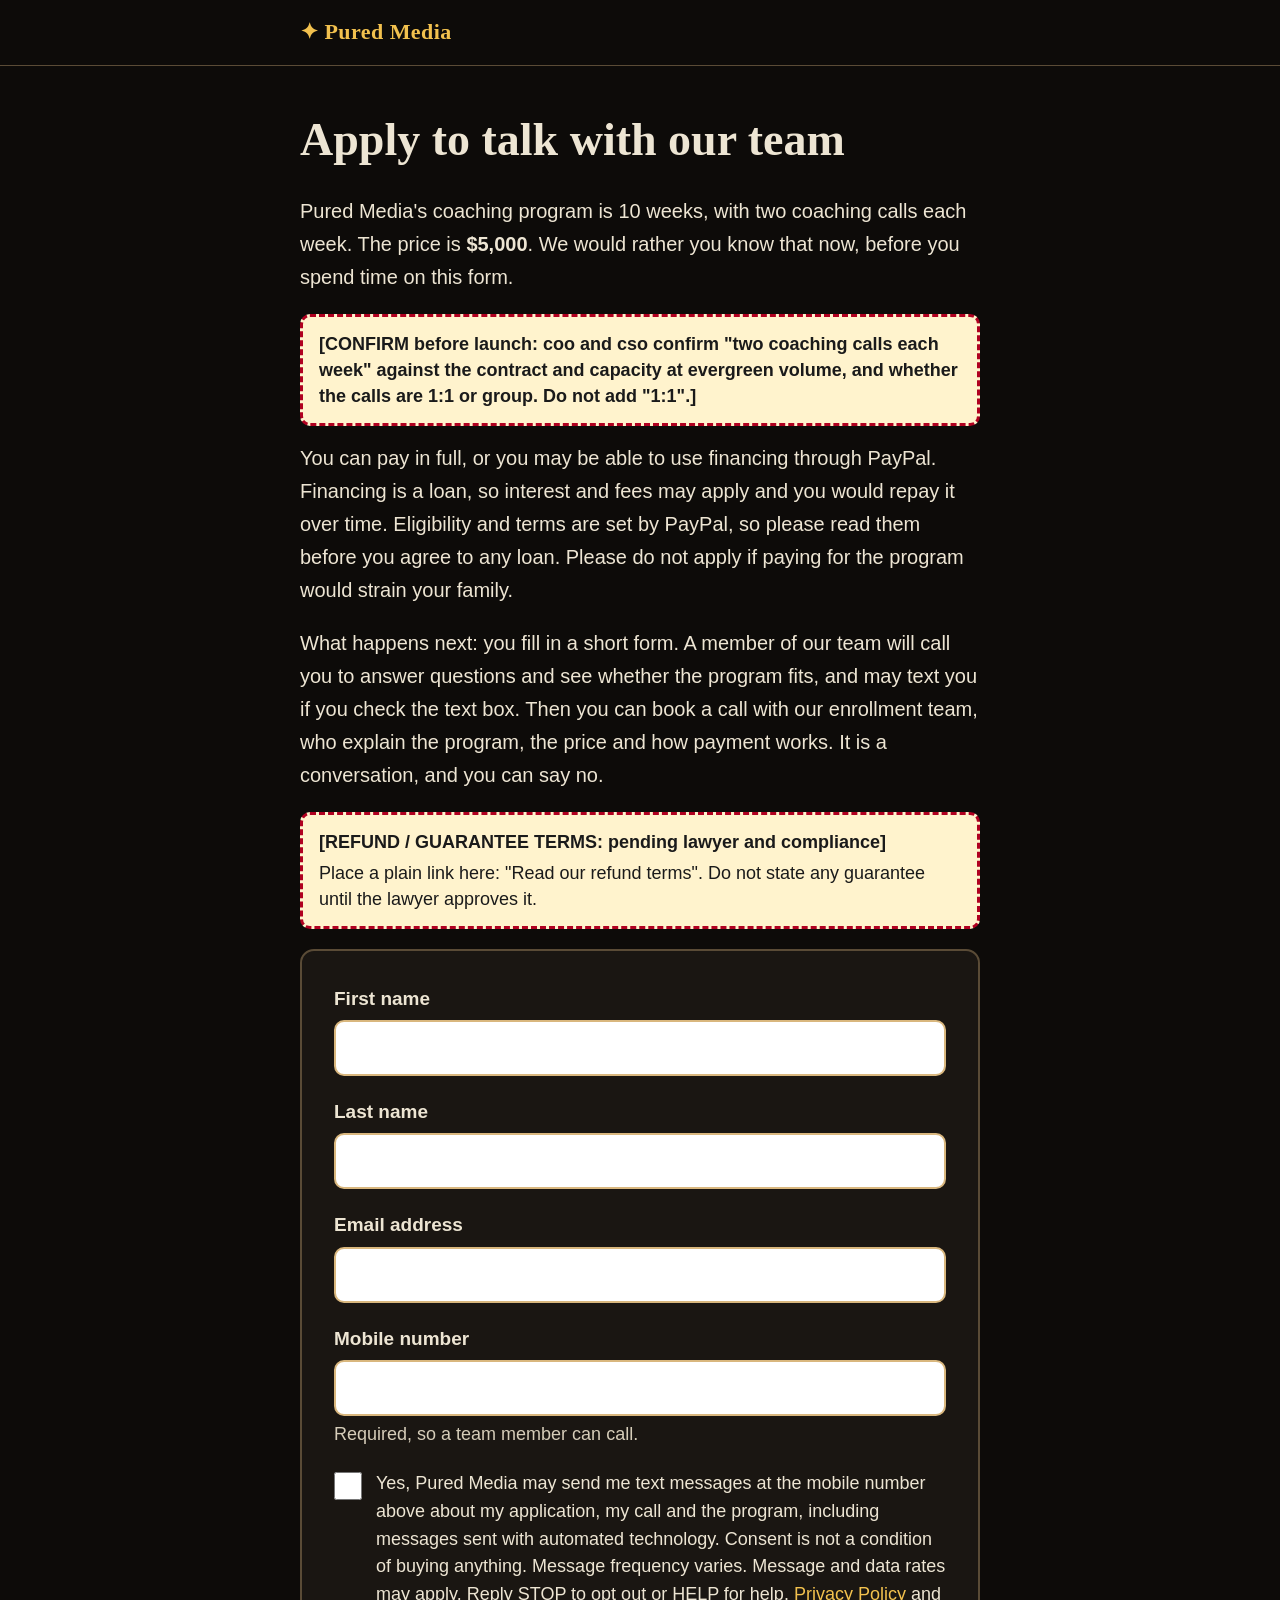
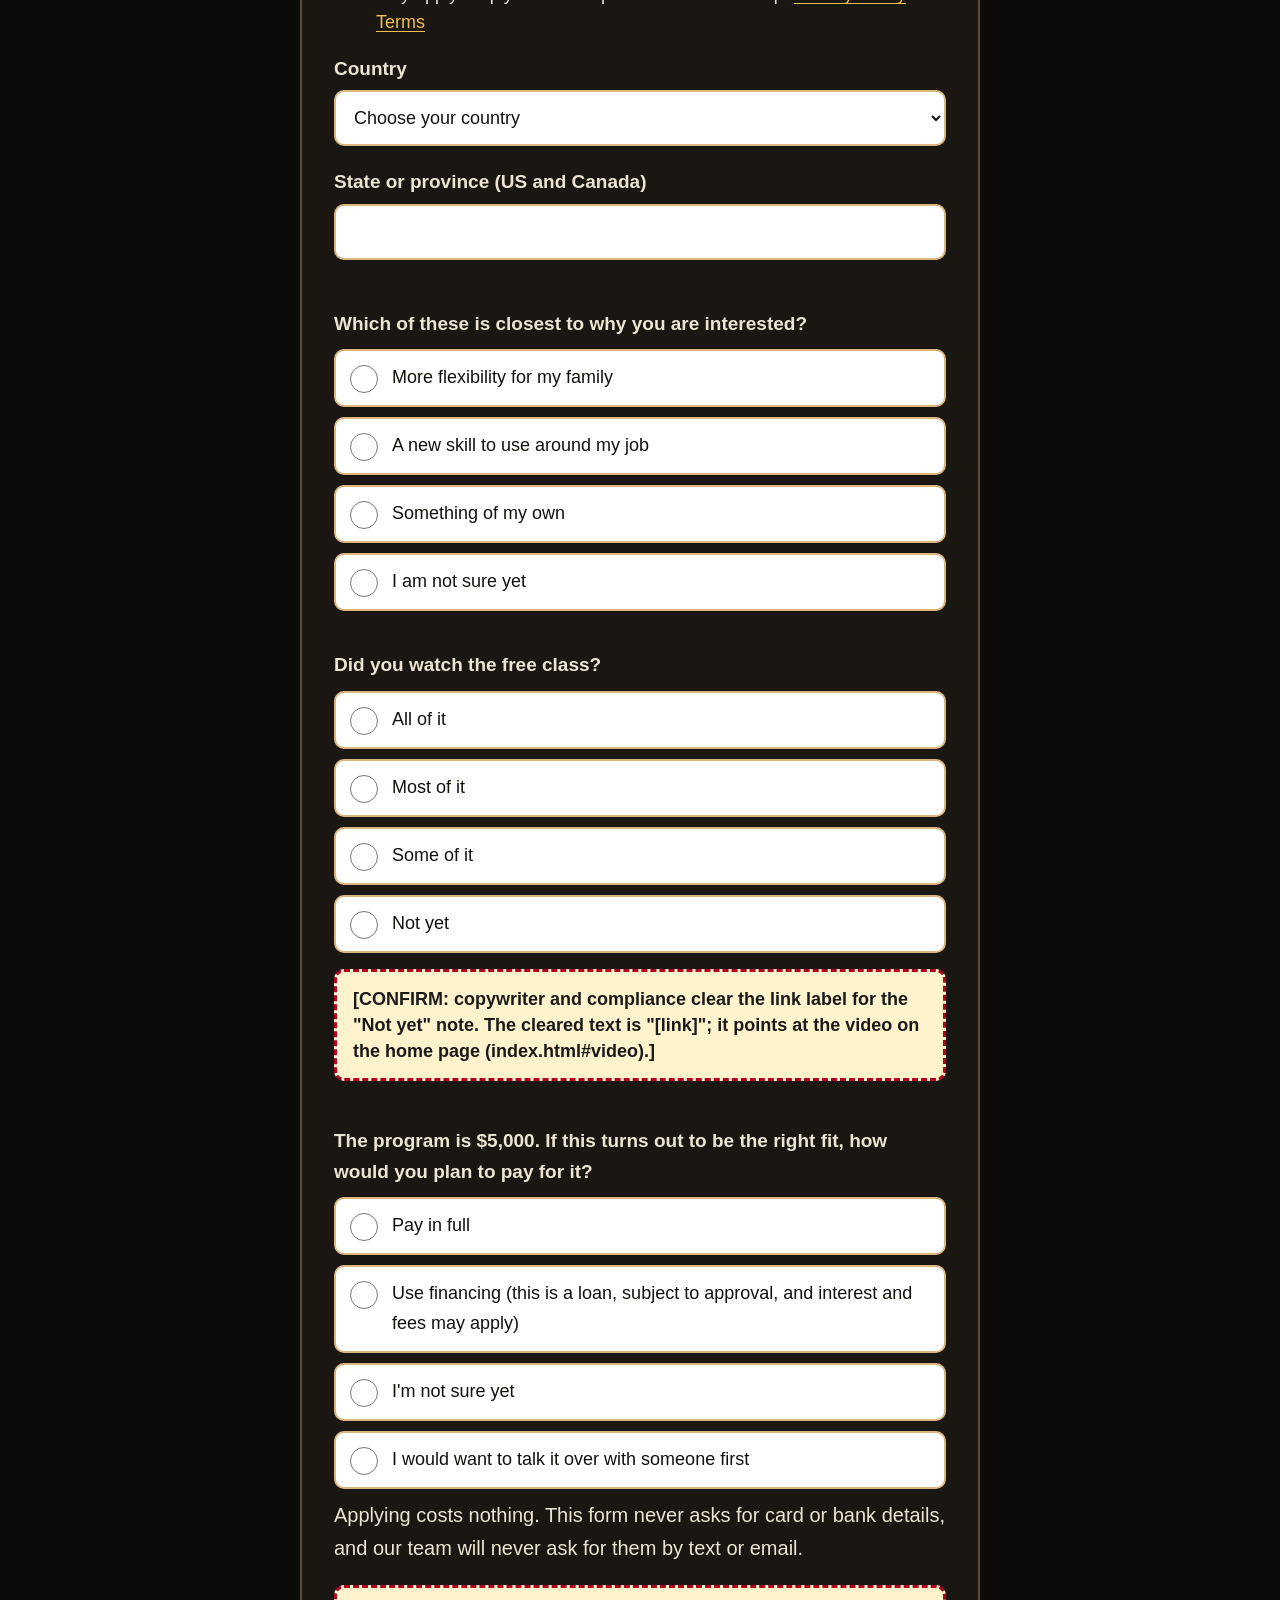
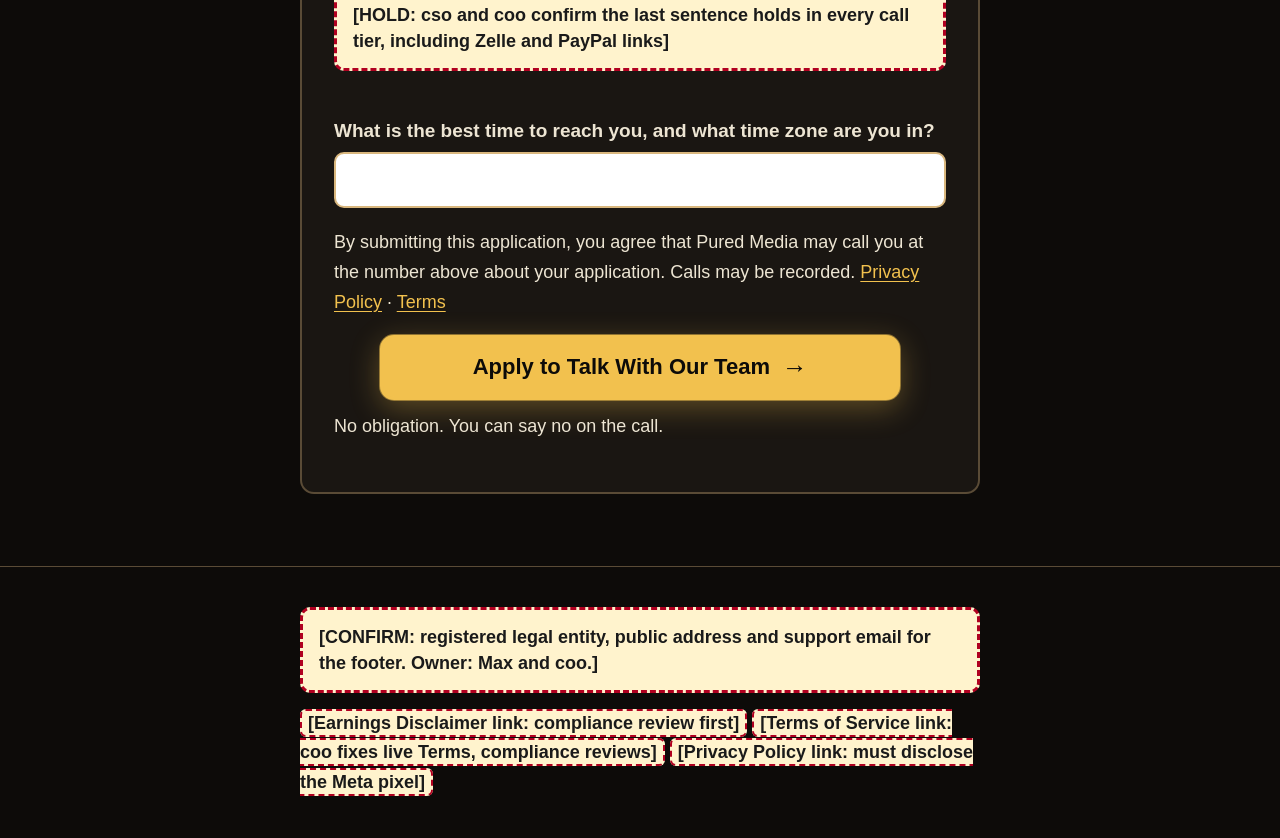
==== apply-short.html @ f665b960 "Evergreen funnel pages (theme A default, noindex, placeholders)" ====
<!DOCTYPE html>
<html lang="en">
<head>
<meta charset="utf-8">
<meta name="viewport" content="width=device-width, initial-scale=1">
<meta name="robots" content="noindex">
<title>Apply to Talk With Our Team | Pured Media</title>
<link rel="stylesheet" href="styles.css">
<script>(function(){var d=document.documentElement,t="";try{var m=/[?&]theme=([abc])(?:&|$|#)/i.exec(location.search);if(m){t=m[1].toLowerCase();try{localStorage.setItem("pm_theme",t)}catch(e){}}else{try{t=localStorage.getItem("pm_theme")||""}catch(e){}}}catch(e){}if(!/^[abc]$/.test(t))t="a";d.setAttribute("data-theme",t)})()</script>
</head>
<body>
<header class="site"><div class="wrap"><a class="brand" href="index.html"><span class="star" aria-hidden="true">&#10022;</span>Pured Media</a></div></header>
<main>
<!-- SHORT application (contact + 4 questions + consent), moved here from the VSL page. consent_version ev-apply-short-v1.
     Wording: sales-evergreen.md 1.1-SHORT and copy-ads-pages.md Part 4, as compliance cleared it 2026-10-20. Do not re-word without compliance.
     app.js wires #short-form (ids s_*). Posts event=apply, tag=evergreen-applied, form_version=short. Lands on thanks.html or not-a-fit.html. -->
<section class="apply-sec" id="apply">
<div class="wrap">
<h1>Apply to talk with our team</h1>
<p>Pured Media's coaching program is 10 weeks, with two coaching calls each week. The price is <strong>$5,000</strong>. We would rather you know that now, before you spend time on this form.</p>
<span class="ph">[CONFIRM before launch: coo and cso confirm "two coaching calls each week" against the contract and capacity at evergreen volume, and whether the calls are 1:1 or group. Do not add "1:1".]</span>
<p>You can pay in full, or you may be able to use financing through PayPal. Financing is a loan, so interest and fees may apply and you would repay it over time. Eligibility and terms are set by PayPal, so please read them before you agree to any loan. Please do not apply if paying for the program would strain your family.</p>
<p>What happens next: you fill in a short form. A member of our team will call you to answer questions and see whether the program fits, and may text you if you check the text box. Then you can book a call with our enrollment team, who explain the program, the price and how payment works. It is a conversation, and you can say no.</p>
<span class="ph">[REFUND / GUARANTEE TERMS: pending lawyer and compliance]<small>Place a plain link here: "Read our refund terms". Do not state any guarantee until the lawyer approves it.</small></span>

<div class="card">
<form id="short-form" novalidate>
<div id="short-error" class="error" role="alert" aria-live="assertive"></div>

<fieldset class="grp">
<legend class="sr-only">Your details</legend>
<div class="field"><label for="s_first">First name</label><input type="text" id="s_first" name="first_name" autocomplete="given-name" required></div>
<div class="field"><label for="s_last">Last name</label><input type="text" id="s_last" name="last_name" autocomplete="family-name" required></div>
<div class="field"><label for="s_email">Email address</label><input type="email" id="s_email" name="email" autocomplete="email" inputmode="email" required></div>
<div class="field"><label for="s_phone">Mobile number</label><input type="tel" id="s_phone" name="phone" autocomplete="tel" inputmode="tel" required aria-describedby="s_phone-help"><p class="hint" id="s_phone-help">Required, so a team member can call.</p></div>
<label class="consent" for="s_sms">
<input type="checkbox" id="s_sms" name="sms_app">
<span id="s_sms-text">Yes, Pured Media may send me text messages at the mobile number above about my application, my call and the program, including messages sent with automated technology. Consent is not a condition of buying anything. Message frequency varies. Message and data rates may apply. Reply STOP to opt out or HELP for help. <a href="privacy.html">Privacy Policy</a> and <a href="terms.html">Terms</a></span>
</label>
<div class="field"><label for="s_country">Country</label>
<select id="s_country" name="country" autocomplete="country" required>
<option value="">Choose your country</option>
<option value="US">United States</option>
<option value="CA">Canada</option>
<option value="GB">United Kingdom</option>
<option value="AU">Australia</option>
<option value="NZ">New Zealand</option>
<option value="OTHER">Another country</option>
</select></div>
<div class="field"><label for="s_state">State or province (US and Canada)</label><input type="text" id="s_state" name="state" autocomplete="address-level1"></div>
</fieldset>

<fieldset class="grp">
<legend>Which of these is closest to why you are interested?</legend>
<label class="opt"><input type="radio" name="q2" value="family-flexibility" required> More flexibility for my family</label>
<label class="opt"><input type="radio" name="q2" value="new-skill-around-job"> A new skill to use around my job</label>
<label class="opt"><input type="radio" name="q2" value="something-of-my-own"> Something of my own</label>
<label class="opt"><input type="radio" name="q2" value="not-sure"> I am not sure yet</label>
</fieldset>

<fieldset class="grp">
<legend>Did you watch the free class?</legend>
<label class="opt"><input type="radio" name="watched_class" value="all" required> All of it</label>
<label class="opt"><input type="radio" name="watched_class" value="most"> Most of it</label>
<label class="opt"><input type="radio" name="watched_class" value="some"> Some of it</label>
<label class="opt"><input type="radio" name="watched_class" value="not-yet"> Not yet</label>
<p class="not-yet-note" id="not-yet-note">That is fine. You can watch it first: <a href="index.html#video">Watch the video</a></p>
<span class="ph" id="s2-link-ph">[CONFIRM: copywriter and compliance clear the link label for the "Not yet" note. The cleared text is "[link]"; it points at the video on the home page (index.html#video).]</span>
</fieldset>

<fieldset class="grp">
<legend>The program is $5,000. If this turns out to be the right fit, how would you plan to pay for it?</legend>
<label class="opt"><input type="radio" name="payment_intent" value="full" required> Pay in full</label>
<label class="opt"><input type="radio" name="payment_intent" value="financing"> Use financing (this is a loan, subject to approval, and interest and fees may apply)</label>
<label class="opt"><input type="radio" name="payment_intent" value="unsure"> I'm not sure yet</label>
<label class="opt"><input type="radio" name="payment_intent" value="talk-it-over"> I would want to talk it over with someone first</label>
<p>Applying costs nothing. This form never asks for card or bank details, and our team will never ask for them by text or email.</p>
<span class="ph">[HOLD: cso and coo confirm the last sentence holds in every call tier, including Zelle and PayPal links]</span>
</fieldset>

<div class="field">
<label for="s_time">What is the best time to reach you, and what time zone are you in?</label>
<input type="text" id="s_time" name="q9" required>
</div>

<!-- hidden tracking fields (filled by app.js) -->
<input type="hidden" name="consent_version" value="ev-apply-short-v1">
<input type="hidden" name="lead_source" value="">
<input type="hidden" name="utm_source" value="">
<input type="hidden" name="utm_medium" value="">
<input type="hidden" name="utm_campaign" value="">
<input type="hidden" name="utm_content" value="">
<input type="hidden" name="utm_term" value="">
<input type="hidden" name="ad_id" value="">
<input type="hidden" name="landing_url" value="">
<!-- honeypot -->
<div class="hp-wrap" aria-hidden="true"><label for="nickname_hp">Leave this empty</label><input type="text" id="nickname_hp" name="nickname_hp" tabindex="-1" autocomplete="off"></div>

<p class="fine" id="s_call-consent">By submitting this application, you agree that Pured Media may call you at the number above about your application. Calls may be recorded. <a href="privacy.html">Privacy Policy</a> &middot; <a href="terms.html">Terms</a></p>
<button type="submit" class="btn" id="s_submit">Apply to Talk With Our Team</button>
<p class="fine under">No obligation. You can say no on the call.</p>
</form>
</div>
<noscript><p class="ph">This form needs JavaScript. Please turn it on, or email us.</p></noscript>
</div>
</section>
</main>
<footer class="site"><div class="wrap">
<span class="ph">[CONFIRM: registered legal entity, public address and support email for the footer. Owner: Max and coo.]</span>
<nav aria-label="Legal"><span class="ph-i">[Earnings Disclaimer link: compliance review first]</span> <span class="ph-i">[Terms of Service link: coo fixes live Terms, compliance reviews]</span> <span class="ph-i">[Privacy Policy link: must disclose the Meta pixel]</span></nav>
</div></footer>
<script src="app.js" defer></script>
</body>
</html>
---- styles.css ----
/* Pured Media evergreen funnel. Plain CSS, no frameworks, system fonts: fast on phones.
   Brand family: near-black #0D0B09, cream #EDE5D3, gold #D9B77E. Body 18px minimum everywhere.

   COLORWAYS (Caiden, 2026-10-20). Chosen with ?theme=a|b|c, saved in localStorage ("pm_theme") by the inline script in each <head>.
   Add &preview=1 to show the A/B/C switcher (bottom-right). With no choice the page uses B (the :root tokens below).
   Contrast = WCAG 2.x ratio (L1+.05)/(L2+.05). Targets: button vs page >= 3:1, text on button >= 4.5:1.

   A  Dark luxe        button #F2C14E, text #0D0B09 -> 11.71:1 | button vs page #0D0B09 11.71:1, vs card #1A1612 10.72:1
   B  Clean light      button #14110D, text #F2C14E -> 11.22:1 | button vs page #FBFAF7 18.03:1, vs white 18.82:1   (RECOMMENDED, default)
   C  Warm high-contrast  button #1D7A43, text #FFFFFF -> 5.36:1 | vs cream #F3ECDC 4.56:1, vs card #FBF7EC 5.01:1, vs dark #1A1612 3.36:1, vs #0D0B09 3.66:1
      C accent = deep green. Green reads as "safe / go / calm", the least pushy hue for a cautious 40+ audience, is the common colour of
      trusted "continue" buttons, and appears nowhere else in the brand, so the one button owns the page. Coral was rejected: it reads as sale / alert.
   Other checks: eyebrow gold text B #8A6100 on #FBFAF7 5.31:1; C #6b4f17 on #F3ECDC 6.47:1; hint text B 11.66:1, C 12.75:1, A 12.44:1;
   input placeholder #5c5547 on white 7.38:1. */

/* ---- tokens: B (default, also used if JS is off) ---- */
:root{
  --bg:#FBFAF7;--fg:#14110D;--card:#FFFFFF;--card-bd:#cdc5b2;--line:#e3ddcf;--soft:#3a352c;
  --star:#8A6100;--link:#14110D;--focus:#1a5fd0;
  --field-bg:#fff;--field-fg:#14110D;--field-bd:#14110D;--ph-color:#5c5547;--chk:#14110D;
  --strip-bg:#14110D;--strip-fg:#FFFFFF;
  --pill-bg:#FFFFFF;--pill-bd:#D9A21B;--pill-fg:#14110D;--dot:#D9A21B;--dot-glow:none;
  --bar-track:#e6e0d1;--bar-fill:#14110D;--chip-bg:#14110D;--chip-fg:#F2C14E;
  --btn-bg:#14110D;--btn-fg:#F2C14E;--btn-bd:#14110D;--btn-hover:#2b251c;--btn-hover-fg:#FFD36E;--btn-shadow:0 4px 14px rgba(20,17,13,.28);--btn-shadow-hover:0 6px 20px rgba(20,17,13,.36);
  --btn2-fg:#14110D;--btn2-bd:#14110D;
  --err:#9b1c1c
}
/* ---- A: Dark luxe ---- */
html[data-theme=a]{
  --bg:#0D0B09;--fg:#EDE5D3;--card:#1A1612;--card-bd:#5a4b36;--line:#5a4b36;--soft:#D6CDB9;
  --star:#F2C14E;--link:#F2C14E;--focus:#F2C14E;
  --field-bd:#D9B77E;--chk:#F2C14E;
  --strip-bg:#1A1612;--strip-fg:#EDE5D3;
  --pill-bg:#1A1612;--pill-bd:#F2C14E;--pill-fg:#EDE5D3;--dot:#F2C14E;--dot-glow:0 0 10px rgba(242,193,78,.8);
  --bar-track:#3a3025;--bar-fill:#F2C14E;--chip-bg:#F2C14E;--chip-fg:#0D0B09;
  --btn-bg:#F2C14E;--btn-fg:#0D0B09;--btn-bd:#F2C14E;--btn-hover:#FFD36E;--btn-hover-fg:#0D0B09;--btn-shadow:0 0 0 1px rgba(242,193,78,.5),0 8px 30px rgba(242,193,78,.32);--btn-shadow-hover:0 0 0 1px rgba(255,211,110,.7),0 10px 38px rgba(242,193,78,.5);
  --btn2-fg:#EDE5D3;--btn2-bd:#EDE5D3
}
/* ---- C: Warm high-contrast (cream page, dark sections, deep green button) ---- */
html[data-theme=c]{
  --bg:#F3ECDC;--fg:#1A1612;--card:#FBF7EC;--card-bd:#1A1612;--line:#b9ab88;--soft:#2b261f;
  --star:#6b4f17;--link:#1A1612;
  --field-bd:#1A1612;--chk:#1D7A43;
  --strip-bg:#1A1612;--strip-fg:#EDE5D3;
  --pill-bg:#FBF7EC;--pill-bd:#6b4f17;--pill-fg:#2b261f;--dot:#1D7A43;
  --bar-track:#d8cdb2;--bar-fill:#1D7A43;--chip-bg:#D9B77E;--chip-fg:#0D0B09;
  --btn-bg:#1D7A43;--btn-fg:#FFFFFF;--btn-bd:#145A32;--btn-hover:#16623A;--btn-hover-fg:#FFFFFF;--btn-shadow:0 4px 14px rgba(29,122,67,.35);--btn-shadow-hover:0 6px 20px rgba(29,122,67,.45);
  --btn2-fg:#1A1612;--btn2-bd:#1A1612
}
/* C dark sections: header, strip, button section, footer, and the whole class page */
html[data-theme=c] header.site,html[data-theme=c] .strip,html[data-theme=c] .cta-sec,html[data-theme=c] footer.site,html[data-theme=c] body.theme-dark{
  --bg:#1A1612;--fg:#EDE5D3;--card:#241E17;--card-bd:#5a4b36;--line:#5a4b36;--soft:#D6CDB9;
  --star:#D9B77E;--link:#D9B77E;--focus:#D9B77E;--chk:#D9B77E;
  --btn-bd:#EDE5D3;--btn-hover-bd:#FFFFFF;--btn-shadow:0 0 0 1px rgba(237,229,211,.3),0 8px 24px rgba(0,0,0,.5);--btn-shadow-hover:0 0 0 1px rgba(255,255,255,.5),0 10px 28px rgba(0,0,0,.6);
  --btn2-fg:#EDE5D3;--btn2-bd:#EDE5D3
}
html[data-theme=c] header.site,html[data-theme=c] .strip,html[data-theme=c] .cta-sec,html[data-theme=c] footer.site{background:var(--bg);color:var(--fg)}
html[data-theme=c] .cta-sec{padding:36px 0;margin-top:12px}
html[data-theme=c] footer.site{margin-top:0;padding-top:28px}
/* class page body.theme-dark: A is already dark; B stays light (tokens above); C is dark */
html[data-theme=c] body.theme-dark{background:var(--bg);color:var(--fg)}

*,*::before,*::after{box-sizing:border-box}
html{-webkit-text-size-adjust:100%;scroll-behavior:smooth;background:var(--bg)}
body{margin:0;font:400 19px/1.65 -apple-system,BlinkMacSystemFont,"Segoe UI",Roboto,Helvetica,Arial,sans-serif;background:var(--bg);color:var(--fg)}
img,video{max-width:100%;height:auto}
a{color:inherit;text-underline-offset:3px}
html[data-theme=a] a:not(.btn),html[data-theme=c] .theme-dark a:not(.btn),html[data-theme=c] footer.site a:not(.btn){color:var(--link)}
:focus-visible{outline:4px solid var(--focus);outline-offset:3px}
.wrap{max-width:720px;margin:0 auto;padding:0 20px}
header.site{padding:16px 0;border-bottom:1px solid var(--line)}
.brand{font:700 22px/1.2 Georgia,"Times New Roman",serif;text-decoration:none;letter-spacing:.02em}
.brand .star{color:var(--star);margin-right:6px}
h1,h2,h3{font-family:Georgia,"Times New Roman",serif;line-height:1.2;margin:0 0 .6em}
h1{font-size:clamp(30px,7.2vw,46px);font-weight:700;margin-top:.4em}
h2{font-size:clamp(26px,5.6vw,34px);font-weight:700}
h3{font-size:22px;font-weight:700}
p{margin:0 0 1em}
section{padding:28px 0}
.strip{background:var(--strip-bg);color:var(--strip-fg);padding:14px 0;font-weight:600;text-align:center}
.strip .wrap{padding:0 20px}
.lead{font-size:21px}
.card{background:var(--card);border:2px solid var(--card-bd);border-radius:14px;padding:24px 20px;margin:20px 0}
ul.plain,ol.plain{padding-left:1.3em;margin:0 0 1em}
ul.plain li,ol.plain li{margin-bottom:.6em}
/* forms */
label,legend{display:block;font-weight:700;font-size:19px;margin:0 0 6px;padding:0}
.hint{font-size:18px;margin:4px 0 0;color:var(--soft)}
input[type=text],input[type=email],input[type=tel],select,textarea{width:100%;min-height:56px;padding:12px 14px;font-family:inherit;font-weight:400;font-size:18px;line-height:1.4;color:var(--field-fg);background:var(--field-bg);border:2px solid var(--field-bd);border-radius:10px}
input::placeholder,textarea::placeholder{color:var(--ph-color);opacity:1}
textarea{min-height:120px;resize:vertical}
.field{margin-bottom:20px}
fieldset{border:0;margin:0 0 20px;padding:0;min-width:0}
.opt{display:flex;gap:14px;align-items:flex-start;min-height:56px;padding:12px 14px;margin-bottom:10px;border:2px solid var(--field-bd);border-radius:10px;background:var(--field-bg);color:var(--field-fg);font-weight:400;font-size:18px;cursor:pointer}
.opt input{width:28px;height:28px;flex:0 0 28px;margin:2px 0 0;accent-color:var(--field-fg)}
.consent{display:flex;gap:14px;align-items:flex-start;font-weight:400;font-size:18px;line-height:1.55;margin:0 0 16px;cursor:pointer}
.consent input{width:28px;height:28px;flex:0 0 28px;margin:2px 0 0;accent-color:var(--chk)}
/* BUTTON: big, bold, high contrast. min-height 64px, full width on phones, centered max 520px on desktop. Colors come from the theme tokens. */
.btn{display:flex;align-items:center;justify-content:center;gap:12px;width:100%;min-height:64px;padding:16px 24px;font-family:inherit;font-weight:800;font-size:22px;line-height:1.2;text-align:center;text-decoration:none;color:var(--btn-fg);background:var(--btn-bg);border:3px solid var(--btn-bd);border-radius:14px;box-shadow:var(--btn-shadow);cursor:pointer;transition:background-color .15s,color .15s,box-shadow .15s,transform .1s}
.btn:not(.secondary)::after{content:"\2192";content:"\2192" / "";flex:0 0 auto;font-weight:800;font-size:1.15em;line-height:1;transition:transform .15s}
.btn:hover{background:var(--btn-hover);color:var(--btn-hover-fg);border-color:var(--btn-hover-bd,var(--btn-bd));box-shadow:var(--btn-shadow-hover)}
.btn:hover::after{transform:translateX(4px)}
.btn:active{transform:translateY(2px);box-shadow:none}
.btn:disabled{opacity:.6;cursor:wait}
.btn.secondary{background:transparent;color:var(--btn2-fg);border-color:var(--btn2-bd);box-shadow:none;font-weight:700}
.btn.secondary:hover{background:var(--btn2-fg);color:var(--bg);box-shadow:none}
.btn.inline{display:inline-flex;width:auto}
.btn-row{display:flex;gap:12px;margin-top:8px}
.btn-row .btn{flex:1}
@media (min-width:720px){.btn{max-width:520px;margin-left:auto;margin-right:auto}.btn.inline,.btn-row .btn{max-width:none;margin-left:0;margin-right:0}}
.error{display:none;margin:0 0 16px;padding:14px 16px;font-weight:700;color:#fff;background:var(--err);border-radius:10px}
.error.show{display:block}
.fine{font-size:18px}
.hp-wrap{position:absolute;left:-9999px;top:auto;width:1px;height:1px;overflow:hidden}
/* application steps */
.js .step{display:none}
.js .step.active{display:block}
.progress{font-weight:700;margin:0 0 6px}
.bar{height:10px;background:var(--bar-track);border-radius:6px;margin:0 0 22px;overflow:hidden}
.bar span{display:block;height:100%;width:0;background:var(--bar-fill);transition:width .25s}
.not-yet-note{display:none;margin-top:8px;font-weight:600}
.not-yet-note.show{display:block}
.hidden{display:none!important}
/* video slot + placeholders */
.video-slot{aspect-ratio:16/9;width:100%;background:#000;border-radius:12px;overflow:hidden;display:flex;align-items:center;justify-content:center}
.ph{display:block;margin:16px 0;padding:14px 16px;border:3px dashed #b00020;border-radius:10px;background:#fff3cd;color:#1a1a1a;font-weight:700;font-size:18px;line-height:1.45}
.ph small{display:block;font-weight:400;font-size:18px;margin-top:4px}
.ph-i{display:inline;padding:2px 6px;border:2px dashed #b00020;border-radius:6px;background:#fff3cd;color:#1a1a1a;font-weight:700}
.chapters{counter-reset:ch;list-style:none;padding:0;margin:0 0 1em}
.chapters li{counter-increment:ch;display:flex;gap:14px;align-items:center;padding:14px 0;border-bottom:1px solid var(--line);font-weight:600}
.chapters li::before{content:counter(ch);flex:0 0 38px;height:38px;border-radius:50%;background:var(--chip-bg);color:var(--chip-fg);font-weight:700;display:flex;align-items:center;justify-content:center}
.steps-next{list-style:none;padding:0;margin:0}
.steps-next li{margin-bottom:1.1em}
footer.site{border-top:1px solid var(--line);margin-top:24px;padding:24px 0 40px;font-size:18px}
footer.site nav a{display:inline-block;padding:10px 0;margin-right:16px}
@media (min-width:720px){body{font-size:20px}.card{padding:32px}}
/* VSL page */
.sr-only{position:absolute;width:1px;height:1px;margin:-1px;padding:0;overflow:hidden;clip:rect(0,0,0,0);white-space:nowrap;border:0}
.eyebrow{font-weight:700;font-size:19px;color:var(--star);margin:0 0 .5em}
.hero{padding-bottom:12px}
.video-sec{padding-top:12px}
.video-slot{position:relative}
.video-slot video{width:100%;height:100%;display:block;background:#000;border-radius:12px;object-fit:contain}
.video-ov{position:absolute;inset:0;display:flex;align-items:center;justify-content:center;padding:12px;pointer-events:none}
.video-ov .ph{margin:0;pointer-events:auto;max-height:100%;overflow:auto}
.video-ov.gone{display:none}
.vline{margin-top:16px}
.under{margin-top:12px}
.secondary-cta{margin-top:28px}
details.faq{border:2px solid var(--card-bd);border-radius:12px;background:var(--card);margin:0 0 12px}
details.faq summary{list-style:none;cursor:pointer;display:flex;justify-content:space-between;align-items:center;gap:14px;min-height:60px;padding:14px 18px;font-weight:700;font-size:20px;line-height:1.35}
details.faq summary::-webkit-details-marker{display:none}
details.faq summary::after{content:"+";flex:0 0 auto;font-size:30px;line-height:1}
details.faq[open] summary::after{content:"\2212"}
details.faq .ans{padding:0 18px 8px}
.faq-ph{margin:0 0 12px}
.disc{border-top:1px solid var(--line);margin-top:12px}
fieldset.grp{margin-bottom:28px}
fieldset.grp legend{margin-bottom:10px}
/* Final landing layout (index.html) */
.eyebrow.pill{display:inline-flex;align-items:center;gap:10px;padding:8px 16px;border:2px solid var(--pill-bd);border-radius:999px;background:var(--pill-bg);font-size:18px;line-height:1.4;color:var(--pill-fg)}
.eyebrow.pill .dot{flex:0 0 12px;width:12px;height:12px;border-radius:50%;background:var(--dot);box-shadow:var(--dot-glow)}
.hero h1{font-size:clamp(34px,8.6vw,56px);line-height:1.12;margin:.5em 0 .5em}
.hero .sub{font-size:19px;margin-bottom:0}
.embed-slot{position:relative;width:100%;border-radius:12px;overflow:hidden}
.embed-slot>*{max-width:100%}
.embed-ph{aspect-ratio:16/9;display:flex;align-items:center;justify-content:center;background:#000;border-radius:12px;padding:12px}
.embed-ph .ph{margin:0;max-height:100%;overflow:auto}
.embed-ph.gone{display:none}
.scarcity{font-size:clamp(21px,4.6vw,26px);line-height:1.3;margin:0 0 16px}
.subbtn{margin-top:16px;font-size:18px}
.wins[data-show="false"]{display:none!important}
.win-grid{display:grid;gap:20px;grid-template-columns:1fr}
.win-card{background:var(--card);border:2px solid var(--card-bd);border-radius:14px;padding:18px}
.win-note{font-size:19px;margin:12px 0 0;font-weight:600}
/* Preview-only theme switcher (app.js adds it only when the URL has ?preview=1) */
.theme-switch{position:fixed;right:12px;bottom:12px;z-index:9999;display:flex;gap:6px;padding:8px;background:#14110D;border:2px solid #EDE5D3;border-radius:14px;box-shadow:0 6px 20px rgba(0,0,0,.45)}
.theme-switch button{min-width:48px;min-height:48px;padding:0 12px;font:700 18px/1 -apple-system,"Segoe UI",Arial,sans-serif;color:#EDE5D3;background:transparent;border:2px solid #EDE5D3;border-radius:10px;cursor:pointer}
.theme-switch button[aria-pressed=true]{background:#F2C14E;color:#0D0B09;border-color:#F2C14E}
.theme-switch button:focus-visible{outline:3px solid #fff;outline-offset:2px}
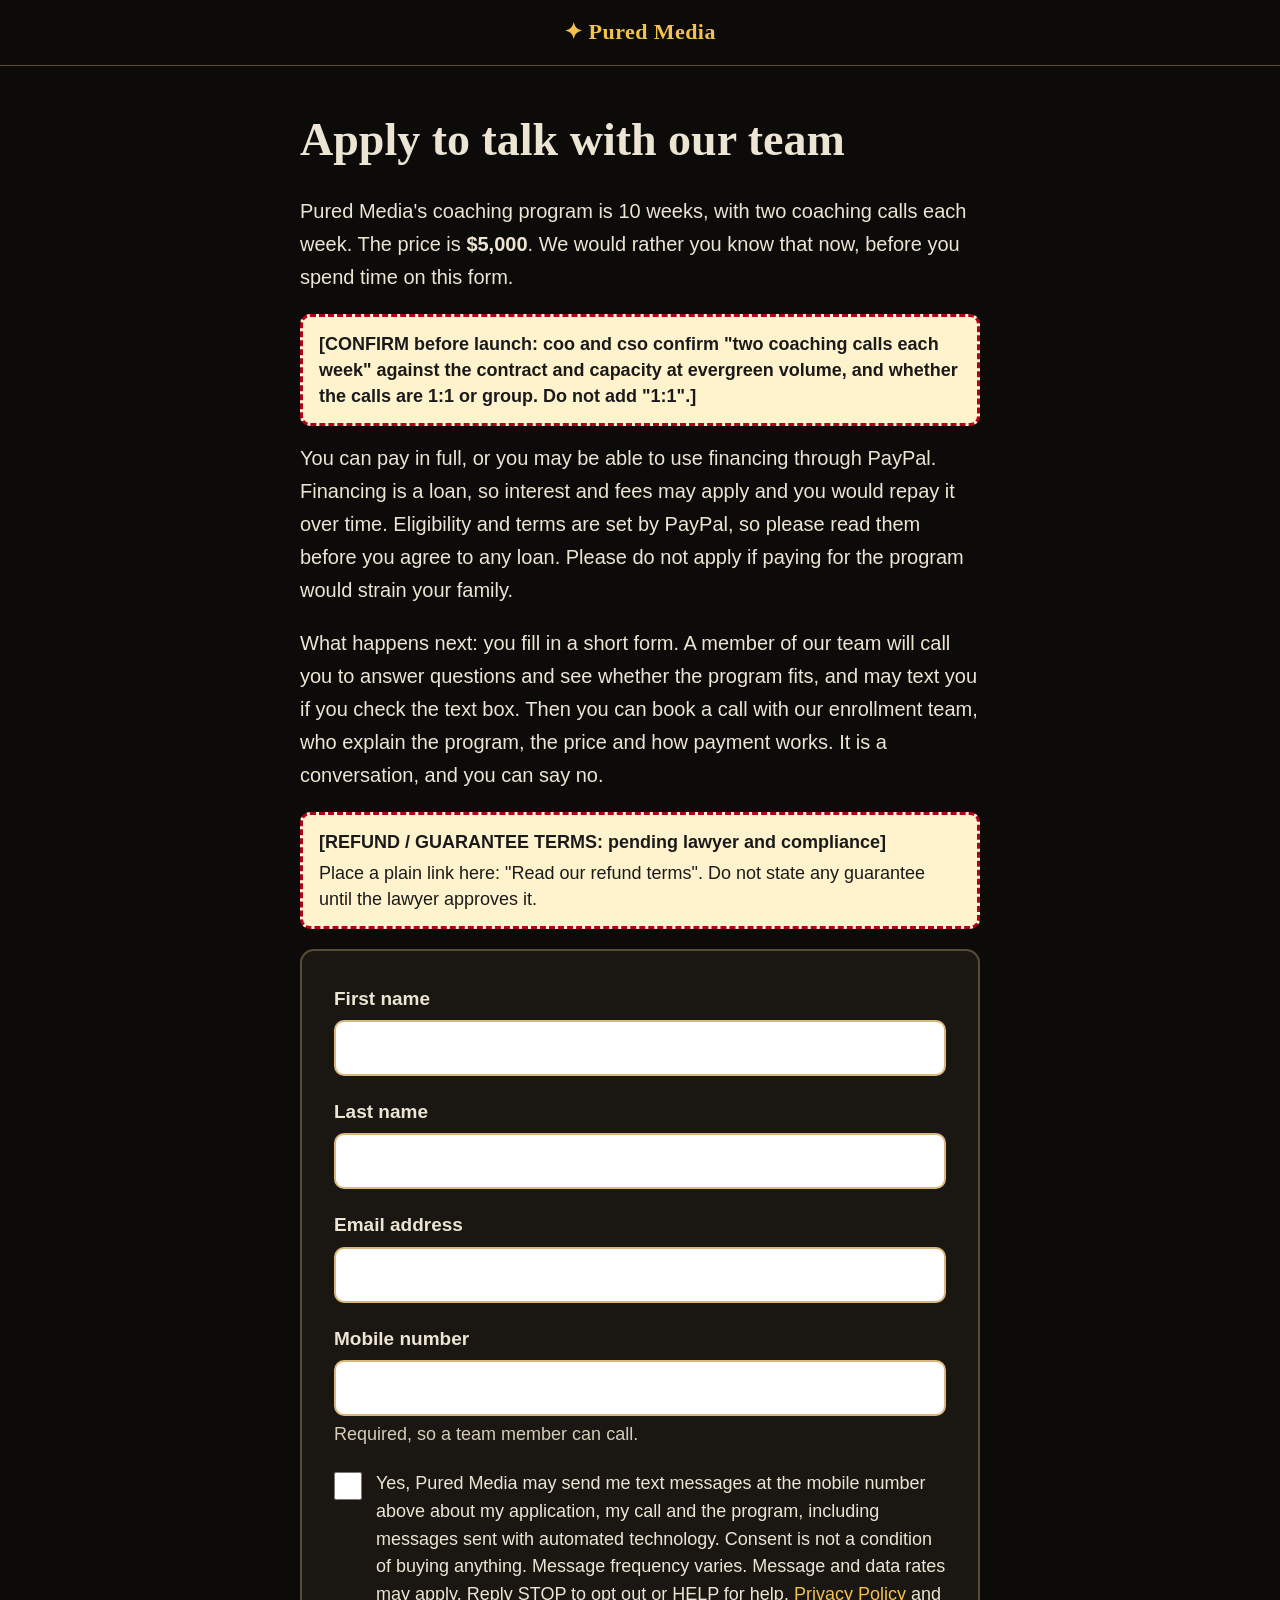
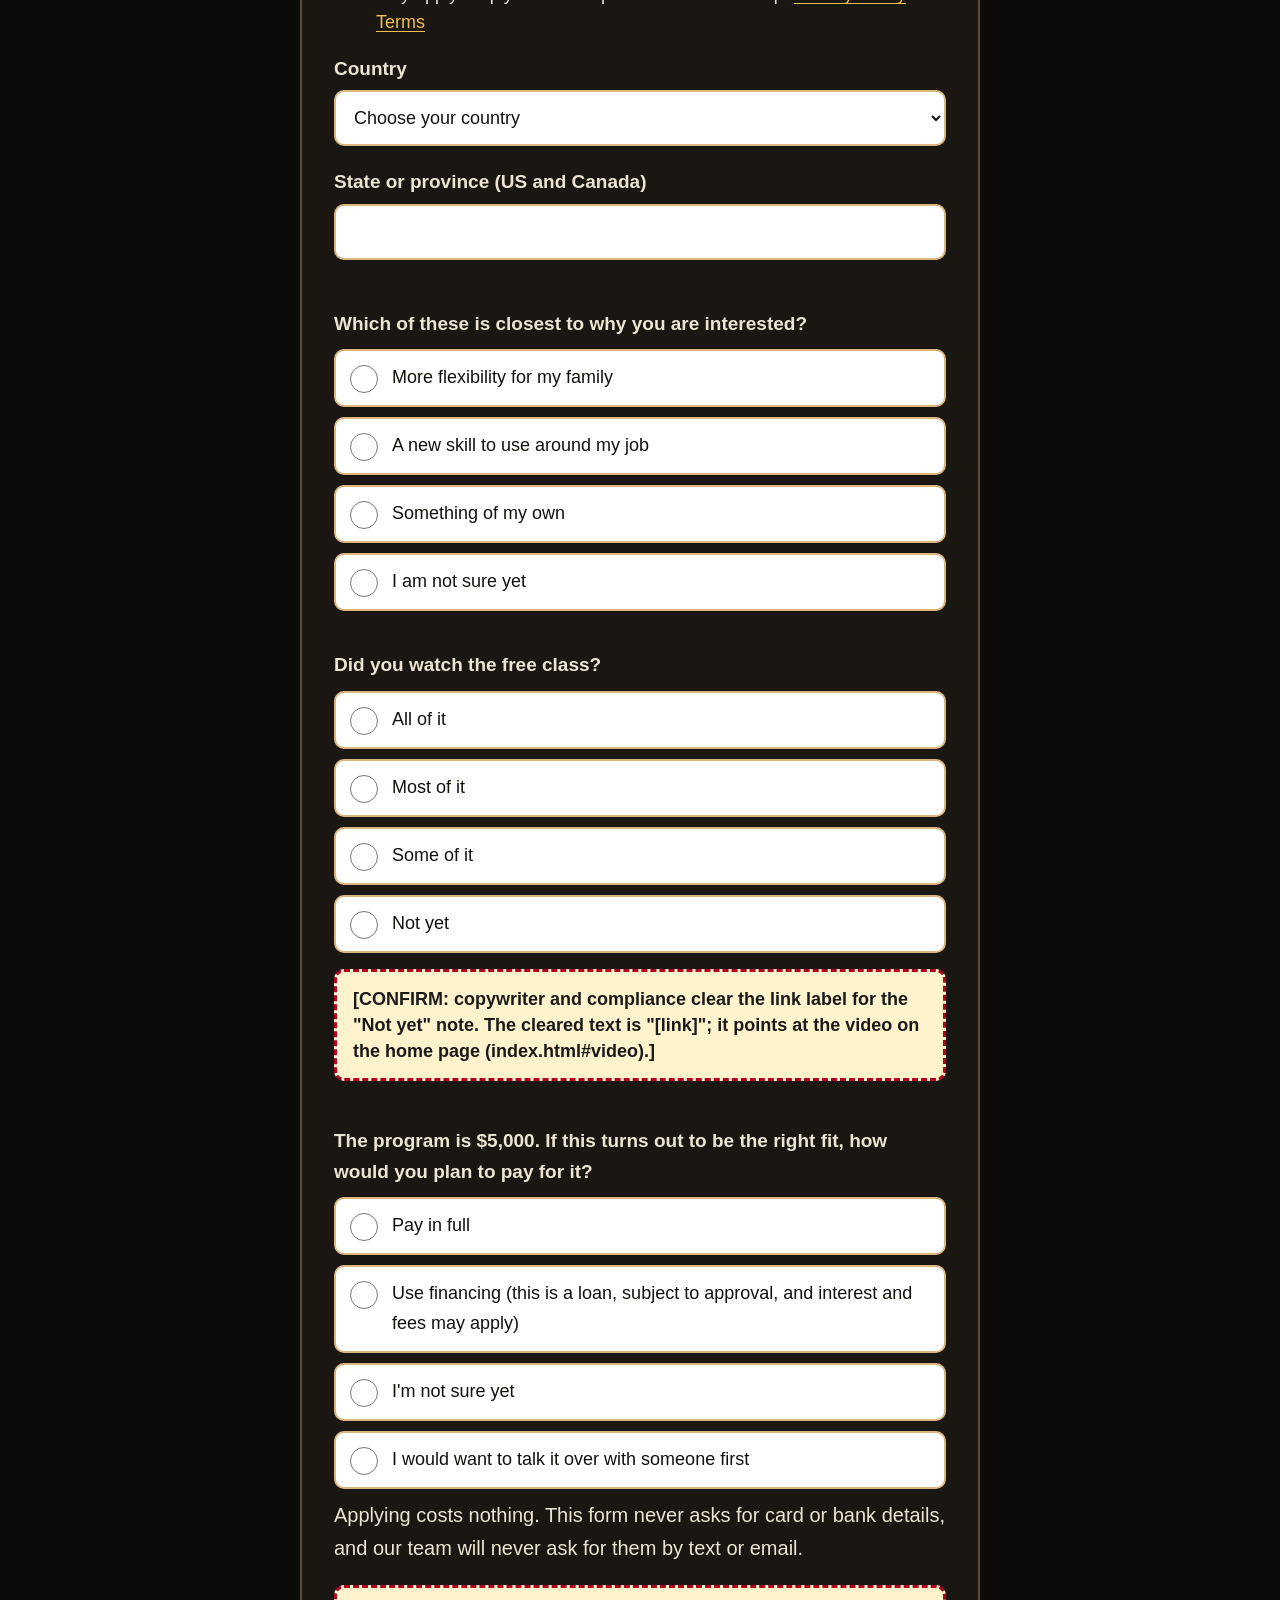
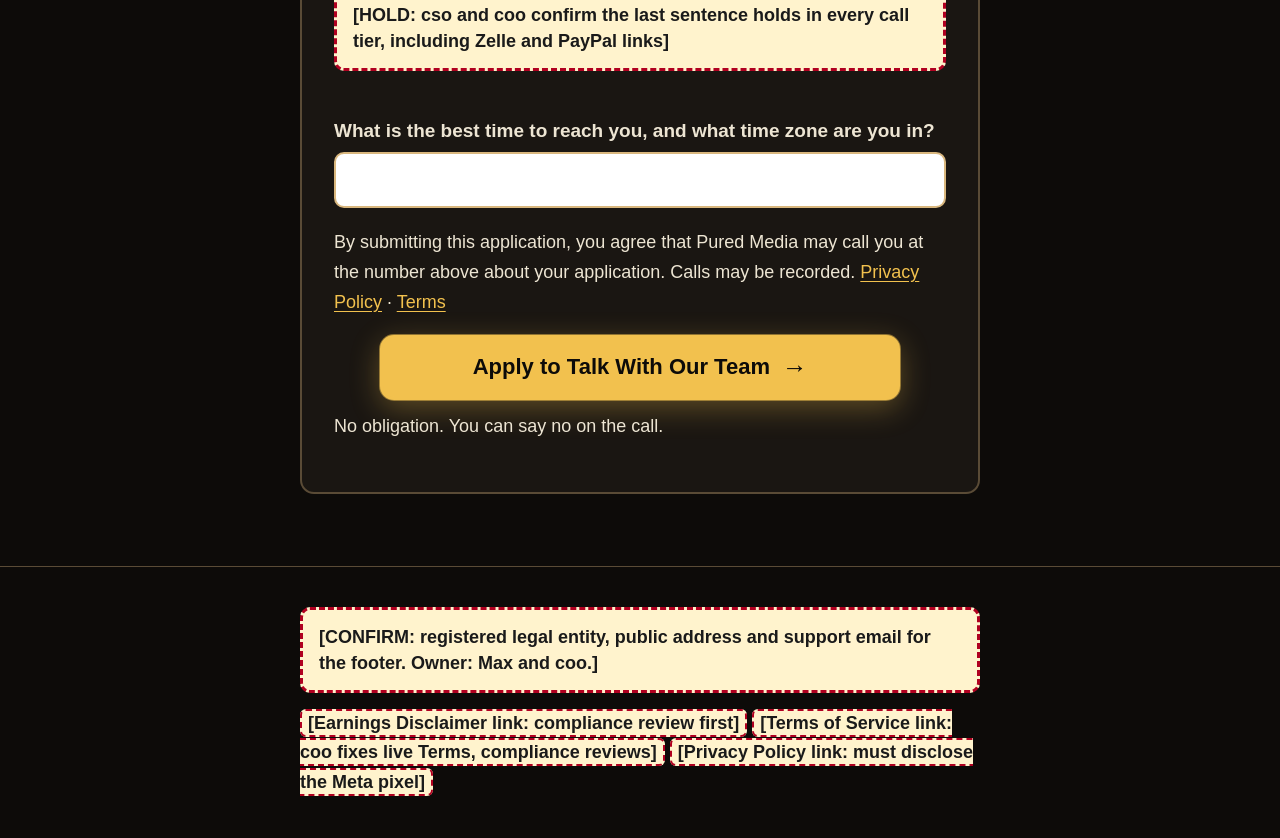
==== commit 751c0754: "Apply opens contact pop-up, carries contact into questionnaire Co-Authored-By: Claude Sonnet 5.5 <no" ====
--- a/apply-short.html
+++ b/apply-short.html
@@ -29,11 +29,11 @@
 
 <fieldset class="grp">
 <legend class="sr-only">Your details</legend>
-<div class="field"><label for="s_first">First name</label><input type="text" id="s_first" name="first_name" autocomplete="given-name" required></div>
-<div class="field"><label for="s_last">Last name</label><input type="text" id="s_last" name="last_name" autocomplete="family-name" required></div>
-<div class="field"><label for="s_email">Email address</label><input type="email" id="s_email" name="email" autocomplete="email" inputmode="email" required></div>
-<div class="field"><label for="s_phone">Mobile number</label><input type="tel" id="s_phone" name="phone" autocomplete="tel" inputmode="tel" required aria-describedby="s_phone-help"><p class="hint" id="s_phone-help">Required, so a team member can call.</p></div>
-<label class="consent" for="s_sms">
+<div class="field" data-contact><label for="s_first">First name</label><input type="text" id="s_first" name="first_name" autocomplete="given-name" required></div>
+<div class="field" data-contact><label for="s_last">Last name</label><input type="text" id="s_last" name="last_name" autocomplete="family-name" required></div>
+<div class="field" data-contact><label for="s_email">Email address</label><input type="email" id="s_email" name="email" autocomplete="email" inputmode="email" required></div>
+<div class="field" data-contact><label for="s_phone">Mobile number</label><input type="tel" id="s_phone" name="phone" autocomplete="tel" inputmode="tel" required aria-describedby="s_phone-help"><p class="hint" id="s_phone-help">Required, so a team member can call.</p></div>
+<label class="consent" for="s_sms" data-contact>
 <input type="checkbox" id="s_sms" name="sms_app">
 <span id="s_sms-text">Yes, Pured Media may send me text messages at the mobile number above about my application, my call and the program, including messages sent with automated technology. Consent is not a condition of buying anything. Message frequency varies. Message and data rates may apply. Reply STOP to opt out or HELP for help. <a href="privacy.html">Privacy Policy</a> and <a href="terms.html">Terms</a></span>
 </label>
@@ -96,7 +96,7 @@
 <!-- honeypot -->
 <div class="hp-wrap" aria-hidden="true"><label for="nickname_hp">Leave this empty</label><input type="text" id="nickname_hp" name="nickname_hp" tabindex="-1" autocomplete="off"></div>
 
-<p class="fine" id="s_call-consent">By submitting this application, you agree that Pured Media may call you at the number above about your application. Calls may be recorded. <a href="privacy.html">Privacy Policy</a> &middot; <a href="terms.html">Terms</a></p>
+<p class="fine" id="s_call-consent" data-contact>By submitting this application, you agree that Pured Media may call you at the number above about your application. Calls may be recorded. <a href="privacy.html">Privacy Policy</a> &middot; <a href="terms.html">Terms</a></p>
 <button type="submit" class="btn" id="s_submit">Apply to Talk With Our Team</button>
 <p class="fine under">No obligation. You can say no on the call.</p>
 </form>
--- a/styles.css
+++ b/styles.css
@@ -168,7 +168,7 @@
 .embed-ph .ph{margin:0;max-height:100%;overflow:auto}
 .embed-ph.gone{display:none}
 .scarcity{font-size:clamp(21px,4.6vw,26px);line-height:1.3;margin:0 0 16px}
-.subbtn{margin-top:16px;font-size:18px}
+.subbtn{margin-top:16px;font-size:18px;text-align:center;font-style:italic}
 .wins[data-show="false"]{display:none!important}
 .win-grid{display:grid;gap:20px;grid-template-columns:1fr}
 .win-card{background:var(--card);border:2px solid var(--card-bd);border-radius:14px;padding:18px}
@@ -178,3 +178,39 @@
 .theme-switch button{min-width:48px;min-height:48px;padding:0 12px;font:700 18px/1 -apple-system,"Segoe UI",Arial,sans-serif;color:#EDE5D3;background:transparent;border:2px solid #EDE5D3;border-radius:10px;cursor:pointer}
 .theme-switch button[aria-pressed=true]{background:#F2C14E;color:#0D0B09;border-color:#F2C14E}
 .theme-switch button:focus-visible{outline:3px solid #fff;outline-offset:2px}
+
+/* Header brand centered on every page */
+header.site .wrap{text-align:center}
+header.site .brand{display:inline-block}
+
+/* Pulsing gold glow behind the VSL box (index.html .embed-slot, vsl-long.html .video-slot). Sits under the box, never over it. */
+:root{--vsl-glow:rgba(217,162,27,.5)}
+html[data-theme=a]{--vsl-glow:rgba(242,193,78,.55)}
+html[data-theme=c]{--vsl-glow:rgba(217,183,126,.6)}
+.video-sec{overflow-x:clip}
+.video-sec .wrap{position:relative;isolation:isolate}
+.video-sec .wrap::before{content:"";position:absolute;z-index:-1;top:-20px;bottom:-20px;left:4px;right:4px;border-radius:28px;background:radial-gradient(ellipse at center,var(--vsl-glow) 0%,var(--vsl-glow) 45%,transparent 75%);filter:blur(20px);pointer-events:none;animation:vslGlowPulse 6s cubic-bezier(.45,0,.55,1) infinite;will-change:opacity;transform:translateZ(0);backface-visibility:hidden}
+@keyframes vslGlowPulse{0%,100%{opacity:.3}50%{opacity:1}}
+.vsl-frame{position:relative}
+.vsl-frame::after{content:"";position:absolute;inset:0;z-index:-1;border-radius:12px;box-shadow:0 0 34px 8px var(--vsl-glow);pointer-events:none;opacity:.35;animation:vslGlowPulse 6s cubic-bezier(.45,0,.55,1) infinite;will-change:opacity;transform:translateZ(0)}
+@media (prefers-reduced-motion:reduce){.video-sec .wrap::before,.vsl-frame::after{animation:none;opacity:.8}}
+/* Landing page: all copy centered (Caiden 2026-10-20). Forms on other pages stay left-aligned for easier filling. */
+body.landing main,body.landing footer.site{text-align:center}
+body.landing .eyebrow.pill{text-align:center;justify-content:center;max-width:100%}
+body.landing ul,body.landing ol{list-style-position:inside;padding-left:0}
+body.landing .card{text-align:center}
+
+/* ---- APPLY POP-UP (index.html) ---- */
+[hidden]{display:none!important}
+body.modal-open{overflow:hidden}
+.modal{position:fixed;inset:0;z-index:1000;display:flex;align-items:stretch;justify-content:center;background:rgba(0,0,0,.72)}
+.modal-box{position:relative;width:100%;height:100%;overflow-y:auto;-webkit-overflow-scrolling:touch;overscroll-behavior:contain;background:var(--card);color:var(--fg);padding:72px 20px 28px;border:0;border-radius:0}
+.modal-box:focus{outline:none}
+.modal-box h2{margin:0 0 20px;font-size:28px;line-height:1.25}
+.modal-x{position:absolute;top:10px;right:10px;width:52px;height:52px;display:flex;align-items:center;justify-content:center;font:400 38px/1 -apple-system,"Segoe UI",Arial,sans-serif;color:var(--fg);background:transparent;border:2px solid var(--field-bd);border-radius:12px;cursor:pointer}
+.modal-x:hover{background:var(--field-bd);color:var(--bg)}
+.modal .fine{font-size:18px;margin:0 0 16px}
+@media (min-width:640px){
+  .modal{align-items:center;padding:24px}
+  .modal-box{height:auto;max-height:calc(100vh - 48px);max-width:560px;padding:72px 32px 32px;border:2px solid var(--card-bd);border-radius:16px}
+}
